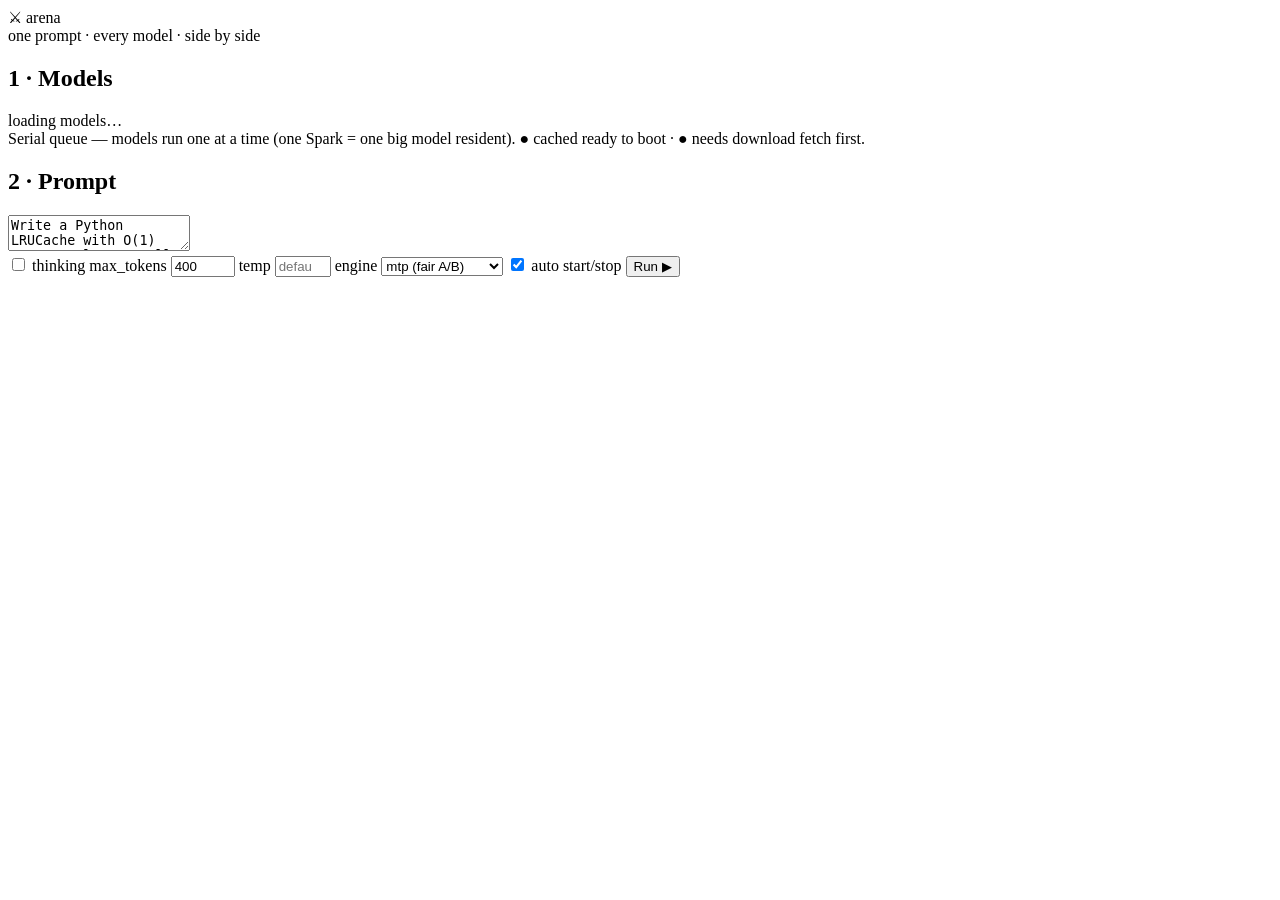
==== arena/static/index.html @ b7d2bd53 "arena: one-prompt multi-model comparison UI for the DGX Spark Zero-dependency local web app: one pro" ====
<!doctype html>
<html lang="en">
<head>
<meta charset="utf-8">
<meta name="viewport" content="width=device-width, initial-scale=1">
<title>arena — one prompt, every model</title>
<link rel="stylesheet" href="/static/styles.css">
</head>
<body>
<header class="topbar">
  <div class="brand">⚔ arena</div>
  <div class="tagline">one prompt · every model · side by side</div>
</header>
<main>
  <section class="panel">
    <h2>1 · Models</h2>
    <div id="models" class="models">loading models…</div>
    <div class="hint">Serial queue — models run one at a time (one Spark = one big model resident).
      <span class="ok">● cached</span> ready to boot · <span class="no">● needs download</span> fetch first.</div>
  </section>

  <section class="panel">
    <h2>2 · Prompt</h2>
    <textarea id="prompt" placeholder="Type one prompt — it goes to every selected model">Write a Python LRUCache with O(1) get/put plus a small test.</textarea>
    <div class="options">
      <label class="opt"><input type="checkbox" id="thinking"> thinking</label>
      <label class="opt">max_tokens <input id="maxtok" type="number" value="400" min="16" max="8192"></label>
      <label class="opt">temp <input id="temp" type="number" placeholder="default" step="0.1" min="0" max="2"></label>
      <label class="opt">engine
        <select id="engine">
          <option value="mtp">mtp (fair A/B)</option>
          <option value="dspark">dspark (3.8 only)</option>
        </select>
      </label>
      <label class="opt"><input type="checkbox" id="auto" checked> auto start/stop</label>
      <button id="run" class="run">Run ▶</button>
      <span id="status" class="status"></span>
    </div>
  </section>

  <section class="panel" id="results" hidden>
    <h2>3 · Results</h2>
    <table id="score" class="score" hidden>
      <thead><tr><th>model</th><th>status</th><th>TTFT</th><th>total</th><th>tok/s</th><th>tokens</th></tr></thead>
      <tbody></tbody>
    </table>
    <div id="cards" class="cards"></div>
    <div id="export" class="export" hidden>Export this run:
      <a class="exp" data-fmt="md">Markdown report</a>
      <a class="exp" data-fmt="csv">CSV</a>
      <a class="exp" data-fmt="json">JSON</a>
    </div>
    <div id="saved" class="saved"></div>
  </section>
</main>
<script src="/static/app.js"></script>
</body>
</html>
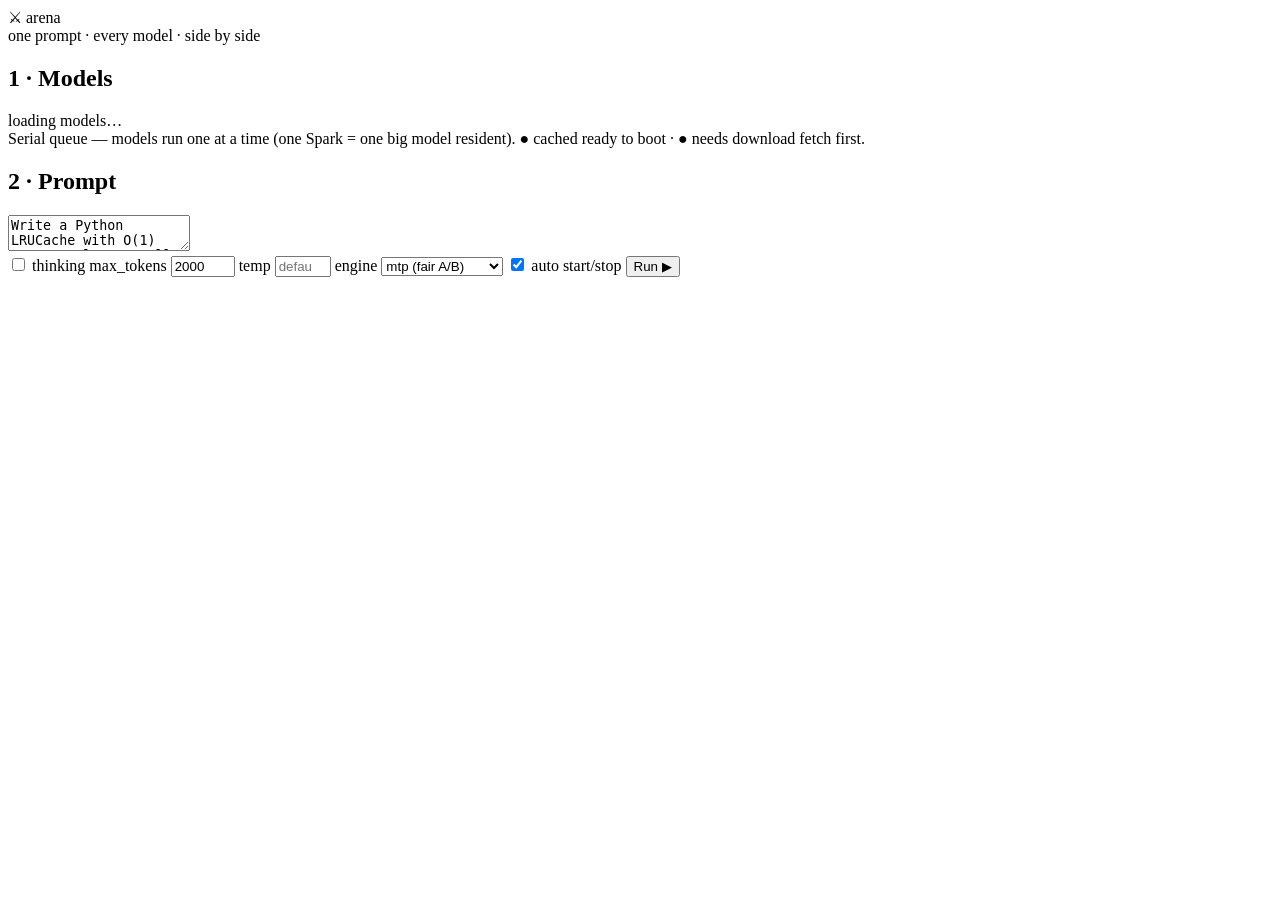
==== commit 0e9cee0a: "arena: token budget defaults to 2000, hard cap 5000; README documents renderer limits + front-end ta" ====
--- a/arena/static/index.html
+++ b/arena/static/index.html
@@ -24,7 +24,7 @@
     <textarea id="prompt" placeholder="Type one prompt — it goes to every selected model">Write a Python LRUCache with O(1) get/put plus a small test.</textarea>
     <div class="options">
       <label class="opt"><input type="checkbox" id="thinking"> thinking</label>
-      <label class="opt">max_tokens <input id="maxtok" type="number" value="400" min="16" max="8192"></label>
+      <label class="opt">max_tokens <input id="maxtok" type="number" value="2000" min="16" max="5000"></label>
       <label class="opt">temp <input id="temp" type="number" placeholder="default" step="0.1" min="0" max="2"></label>
       <label class="opt">engine
         <select id="engine">
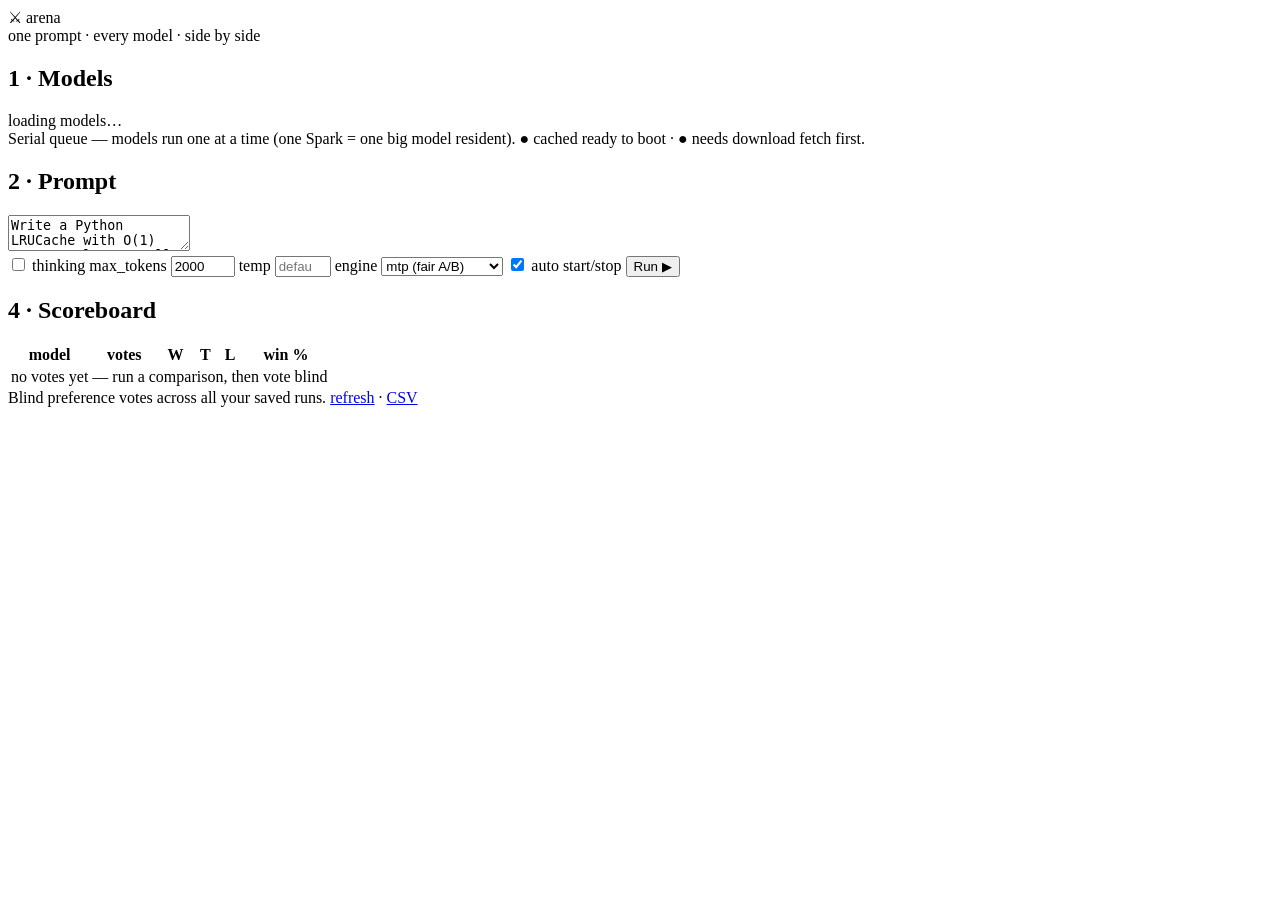
==== commit 5279b203: "arena: blind slots + one-shot voting + persistent scoreboard(+CSV) + sandboxed preview with runtime-" ====
--- a/arena/static/index.html
+++ b/arena/static/index.html
@@ -34,6 +34,8 @@
       </label>
       <label class="opt"><input type="checkbox" id="auto" checked> auto start/stop</label>
       <button id="run" class="run">Run ▶</button>
+      <button id="tiebtn" class="ghost" hidden>🤝 It's a tie</button>
+      <button id="reveal" class="ghost" hidden>Reveal names</button>
       <span id="status" class="status"></span>
     </div>
   </section>
@@ -52,6 +54,15 @@
     </div>
     <div id="saved" class="saved"></div>
   </section>
+
+  <section class="panel">
+    <h2>4 · Scoreboard</h2>
+    <table class="score" id="sboard">
+      <thead><tr><th>model</th><th>votes</th><th>W</th><th>T</th><th>L</th><th>win %</th></tr></thead>
+      <tbody><tr><td colspan="6" style="color:var(--muted)">no votes yet — run a comparison, then vote blind</td></tr></tbody>
+    </table>
+    <div class="hint">Blind preference votes across all your saved runs. <a id="srefresh" href="#">refresh</a> · <a href="/api/scores/export">CSV</a></div>
+  </section>
 </main>
 <script src="/static/app.js"></script>
 </body>
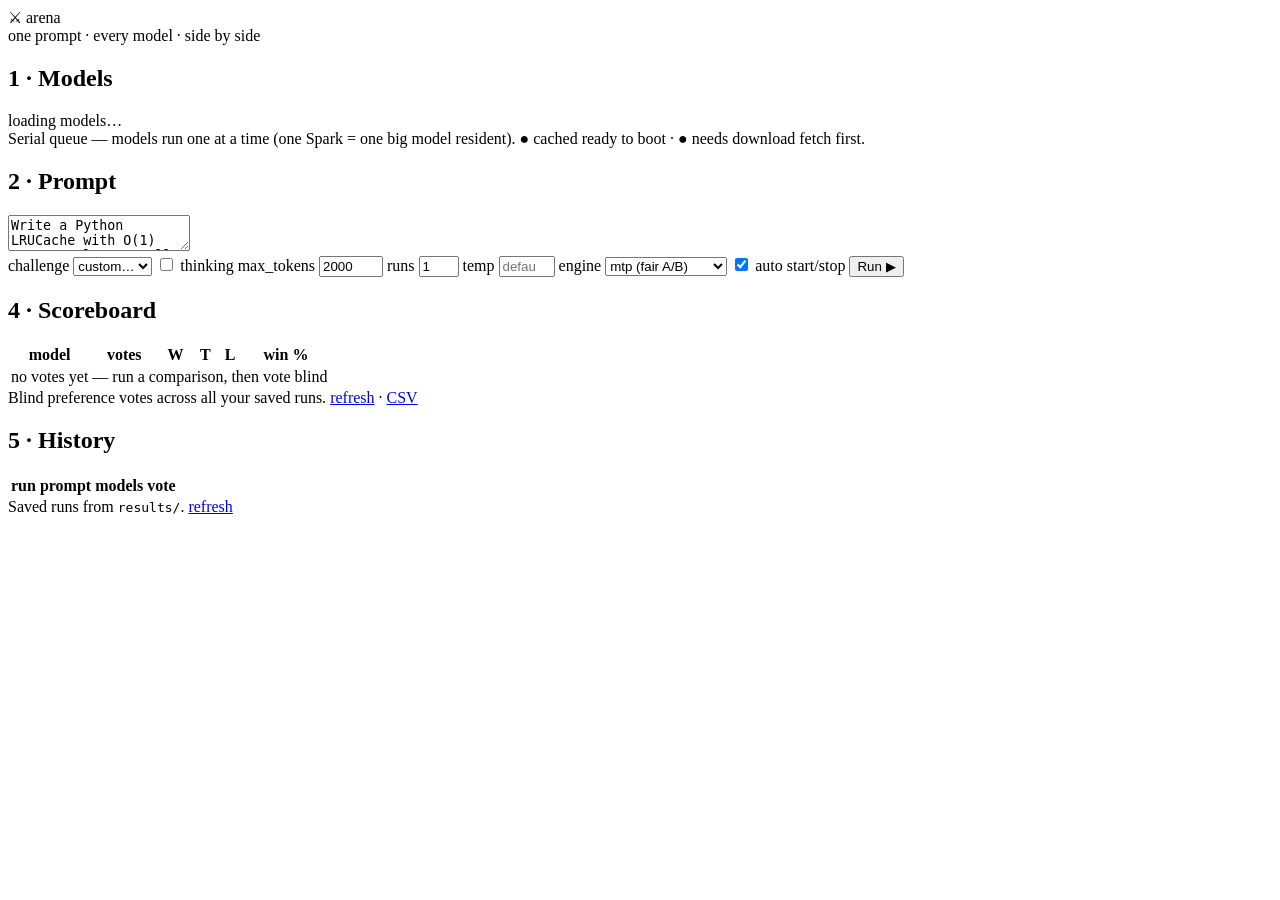
==== commit 8df77643: "arena: challenge library + auto-grading, reps with pass@1/pass@k, history browser, offline syntax hi" ====
--- a/arena/static/index.html
+++ b/arena/static/index.html
@@ -21,10 +21,15 @@
 
   <section class="panel">
     <h2>2 · Prompt</h2>
-    <textarea id="prompt" placeholder="Type one prompt — it goes to every selected model">Write a Python LRUCache with O(1) get/put plus a small test.</textarea>
+    <textarea id="prompt" placeholder="Type one prompt — it goes to every selected model, or pick a challenge above">Write a Python LRUCache with O(1) get/put plus a small test.</textarea>
+    <div id="chint" class="hint" hidden></div>
     <div class="options">
+      <label class="opt">challenge
+        <select id="challenge"><option value="">custom…</option></select>
+      </label>
       <label class="opt"><input type="checkbox" id="thinking"> thinking</label>
       <label class="opt">max_tokens <input id="maxtok" type="number" value="2000" min="16" max="5000"></label>
+      <label class="opt">runs <input id="runs" type="number" value="1" min="1" max="5"></label>
       <label class="opt">temp <input id="temp" type="number" placeholder="default" step="0.1" min="0" max="2"></label>
       <label class="opt">engine
         <select id="engine">
@@ -63,6 +68,16 @@
     </table>
     <div class="hint">Blind preference votes across all your saved runs. <a id="srefresh" href="#">refresh</a> · <a href="/api/scores/export">CSV</a></div>
   </section>
+
+  <section class="panel">
+    <h2>5 · History</h2>
+    <table class="score" id="hist">
+      <thead><tr><th>run</th><th>prompt</th><th>models</th><th>vote</th><th></th></tr></thead>
+      <tbody></tbody>
+    </table>
+    <div class="hint">Saved runs from <code>results/</code>. <a id="hrefresh" href="#">refresh</a></div>
+    <div id="hviewer" style="margin-top:1rem"></div>
+  </section>
 </main>
 <script src="/static/app.js"></script>
 </body>
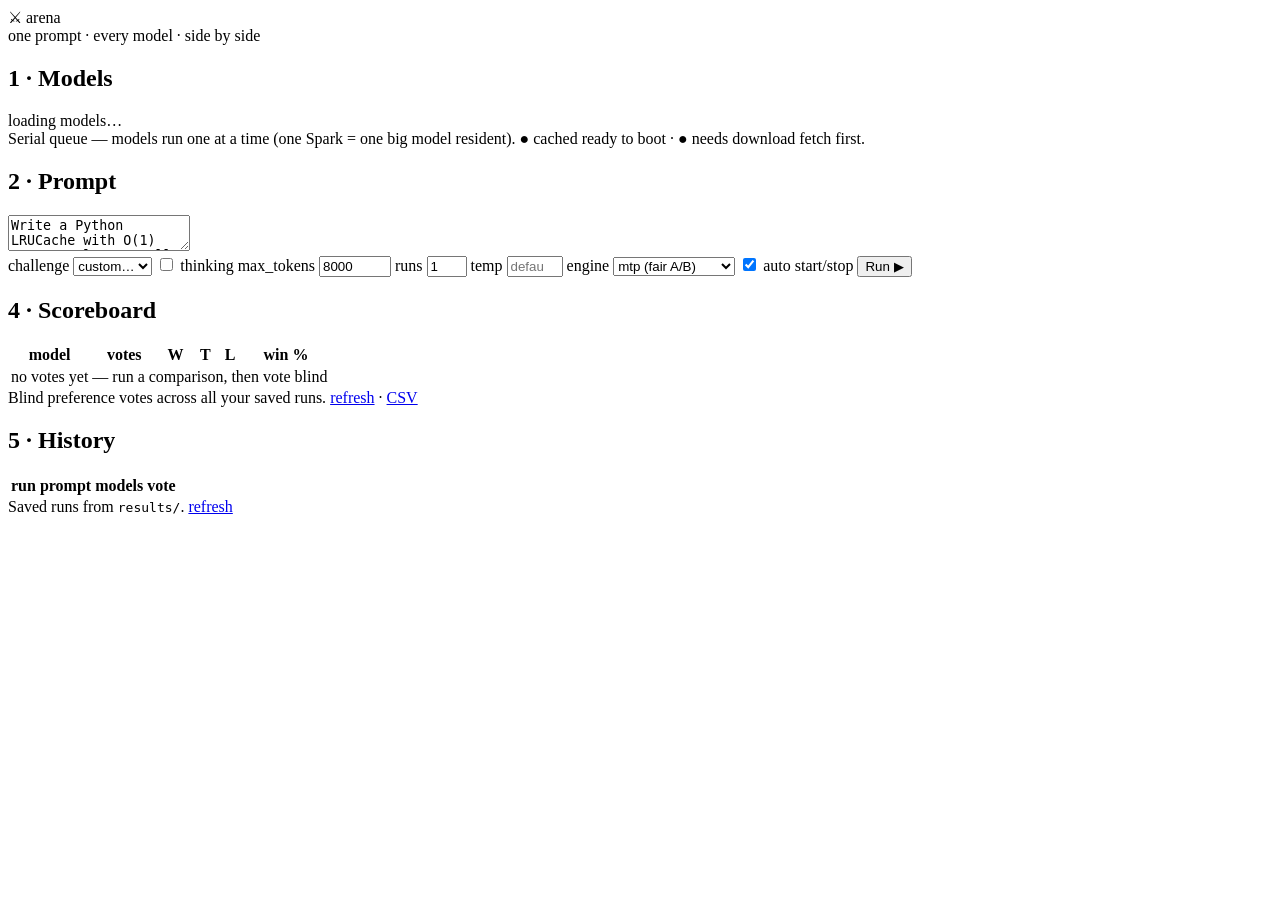
==== commit 278d1a2a: "arena: mid-run stop button + raise token cap to 32000 POST /api/stop {job} sets a cancel flag the ru" ====
--- a/arena/static/index.html
+++ b/arena/static/index.html
@@ -28,7 +28,7 @@
         <select id="challenge"><option value="">custom…</option></select>
       </label>
       <label class="opt"><input type="checkbox" id="thinking"> thinking</label>
-      <label class="opt">max_tokens <input id="maxtok" type="number" value="2000" min="16" max="5000"></label>
+      <label class="opt">max_tokens <input id="maxtok" type="number" value="8000" min="16" max="32000" title="Output cap only — the model stops earlier if it finishes its answer. Leave blank for the max (32000)."></label>
       <label class="opt">runs <input id="runs" type="number" value="1" min="1" max="5"></label>
       <label class="opt">temp <input id="temp" type="number" placeholder="default" step="0.1" min="0" max="2"></label>
       <label class="opt">engine
@@ -39,6 +39,7 @@
       </label>
       <label class="opt"><input type="checkbox" id="auto" checked> auto start/stop</label>
       <button id="run" class="run">Run ▶</button>
+      <button id="stop" class="ghost" hidden>■ Stop</button>
       <button id="tiebtn" class="ghost" hidden>🤝 It's a tie</button>
       <button id="reveal" class="ghost" hidden>Reveal names</button>
       <span id="status" class="status"></span>
